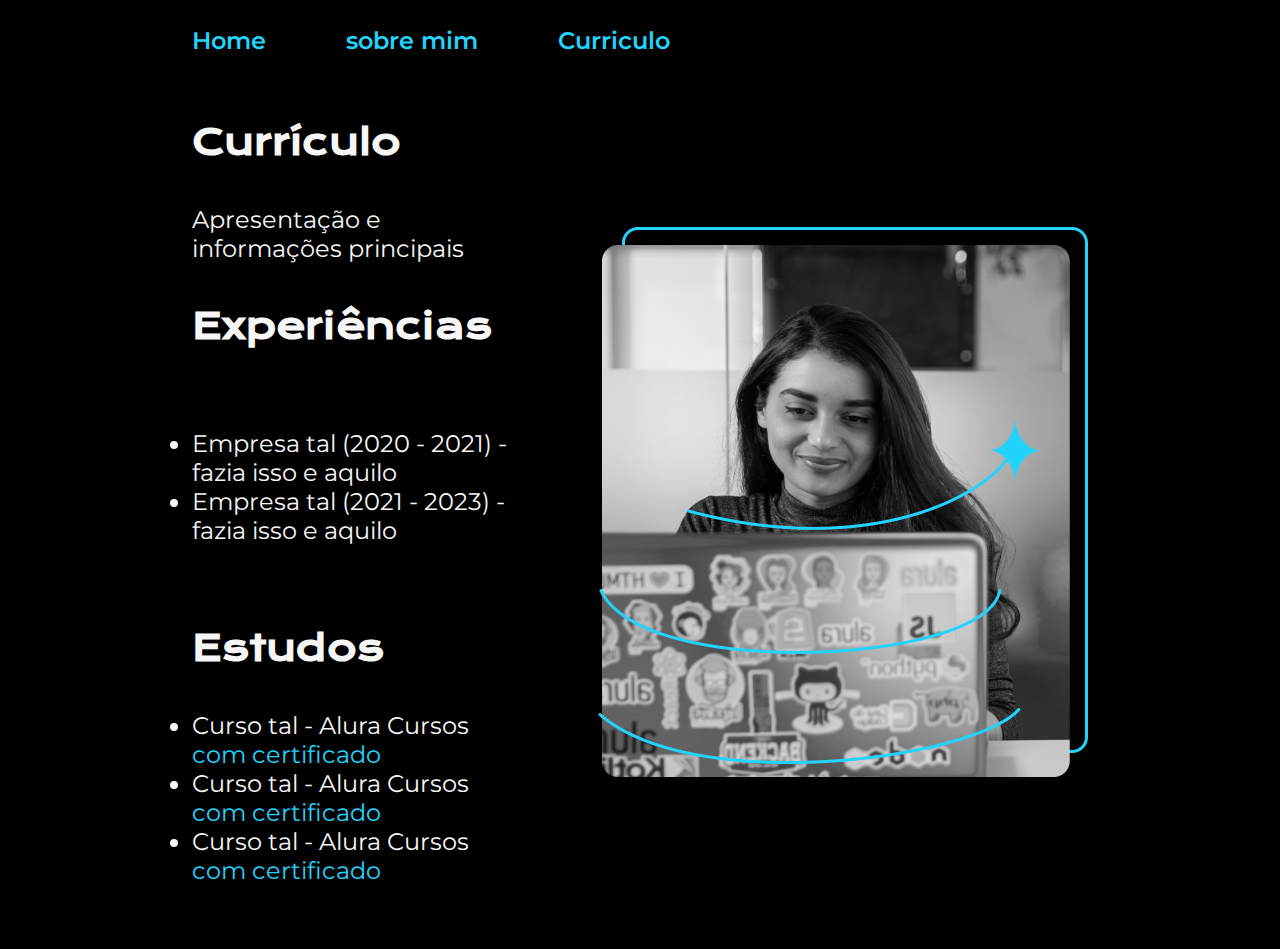
==== currriculo.html @ 921866d2 "fim do projeto" ====
<!DOCTYPE html>
<html lang="pt-br">
<head>
    <meta charset="UTF-8">
    <meta name="viewport" content="width=device-width, initial-scale=1.0">
    <title>portfolio</title>
    <link rel="stylesheet" href="styles/style.css">
    <link rel="shortcut icon" href="img/favicon.ico" type="image/x-icon">
</head>
<body>
    <header class="cabecalho">
        <nav class="cabecalho__menu">
            <a class="cabecalho__menu__link" href="index.html" target="_self" rel="next">Home</a>
            <a class="cabecalho__menu__link" href="about.html" target="_self" rel="next">sobre mim</a>
            <a class="cabecalho__menu__link" href="currriculo.html" target="_self" rel="next">Curriculo</a>
        </nav>
    </header>

    
    <main class="apresentacao">
        <section class="apresentacao__conteudo">
            <h1 class="apresentacao__conteudo__titulo">Currículo</h1>
            <p class="apresentacao__conteudo__texto">
                Apresentação e informações principais
            </p>
            <h2 class="apresentacao__conteudo__titulo">Experiências</h2>
            <p class="apresentacao__conteudo__texto">
            <ul class="apresentacao__conteudo__texto">
                <li> Empresa tal (2020 - 2021) - fazia isso e aquilo </li>
                <li> Empresa tal (2021 - 2023) - fazia isso e aquilo </li>
            </ul>
            </p>
            <h2 class="apresentacao__conteudo__titulo">Estudos</h2>
            <div class="apresentacao__conteudo__texto">
            <ul class="apresentacao__conteudo__texto">
                <li>Curso tal - Alura Cursos <a href="linkdocertificado">com certificado</a> </li>
                <li>Curso tal - Alura Cursos <a href="linkdocertificado">com certificado</a></li>
                <li>Curso tal - Alura Cursos <a href="linkdocertificado">com certificado</a></li>
            </ul>
            </div>    
        </section>
        <img src="img/Imagem.png" alt="Foto da Joana Santos programando">
    </main> 


    <footer>

    </footer>
</body>
</html>
---- styles/style.css ----
@import url('https://fonts.googleapis.com/css2?family=Krona+One&family=Montserrat:ital,wght@0,100..900;1,100..900&display=swap');

:root{
    --cor1:#22d4fd;
    --cor2: #000000;
    --cor3: #f6f6f6;
    --cor4: #272727;

    --font-primaria:"Krona One", sans-serif;
    --font-segundaria:"Montserrat", sans-serif;
}

*{
    margin: 0;
    padding: 0;
}

body{
    /* height: 100vh; */
    box-sizing: border-box ;
    background-color: var(--cor2);
    color: var(--cor3);
}

.cabecalho{
    padding: 2% 0% 0% 15%;
}

.cabecalho__menu{
    display: flex;
    gap: 80px;
}

.cabecalho__menu__link{
    font-family: "Montserrat", sans-serif;
    font-size: 1.5rem;
    font-weight: 600;
    color: var(--cor1);
    text-decoration: none;
}

.apresentacao{
    padding: 5% 15%;
    display: flex;
    align-items: center;
    justify-content: space-between;
    gap: 82px;
}

.apresentacao__conteudo{
    width: 50%;
    display: flex;
    flex-direction: column;
    gap: 40px;
}

.apresentacao__conteudo__titulo{
    font-size: 2.25rem;
    font-family: "Krona One", sans-serif;
}

.titulo-destaque{
    color: var(--cor1);
}

.apresentacao__conteudo__texto{
    font-size: 1.5rem;
    font-family: "Montserrat", sans-serif;
}

.apresentacao__conteudo__texto a{
    text-decoration: none;
    color: var(--cor1);
}

.apresentacao__links{
    display: flex;
    flex-direction: column;
    align-items: center;
    justify-content: space-between;
    gap: 10px;
}

.apresentacao__links__subtitulo{
    font-family: "Krona One", sans-serif;
    font-weight: 400;
    font-size: 1.5rem;
}

.apresentacao__links__link{
    font-family:"Montserrat", sans-serif;
    display: flex;
    justify-content: center;
    gap: 16px;
    border: 2px solid var(--cor1);
    width: 50%;
    text-align: center;
    border-radius: 8px;
    font-size: 1.5rem;
    font-weight: 600;
    padding: 21.5px 0;
    text-decoration: none;
    color: var(--cor3);
}

.apresentacao__links__link:hover{
    background-color: var(--cor4);
}

.apresentacao-imagem{
    height: 50%;
}

.rodape{
    color: var(--cor2);
    background-color: var(--cor1);
    padding: 24px;
    text-align: center;
    font-family: "Montserrat", sans-serif;
    font-size: 1.5rem;
    font-weight: 400;
    
}

@media (max-width: 1200px) {
    .cabecalho{
        padding: 10%;
    }

    .cabecalho__menu{
        justify-content: center;
    }

    .apresentacao{
        flex-direction: column-reverse;
        padding: 5%;
    }

    .apresentacao__conteudo{
        width: auto;
    }

    .rodape{
        width: auto;
    }
}
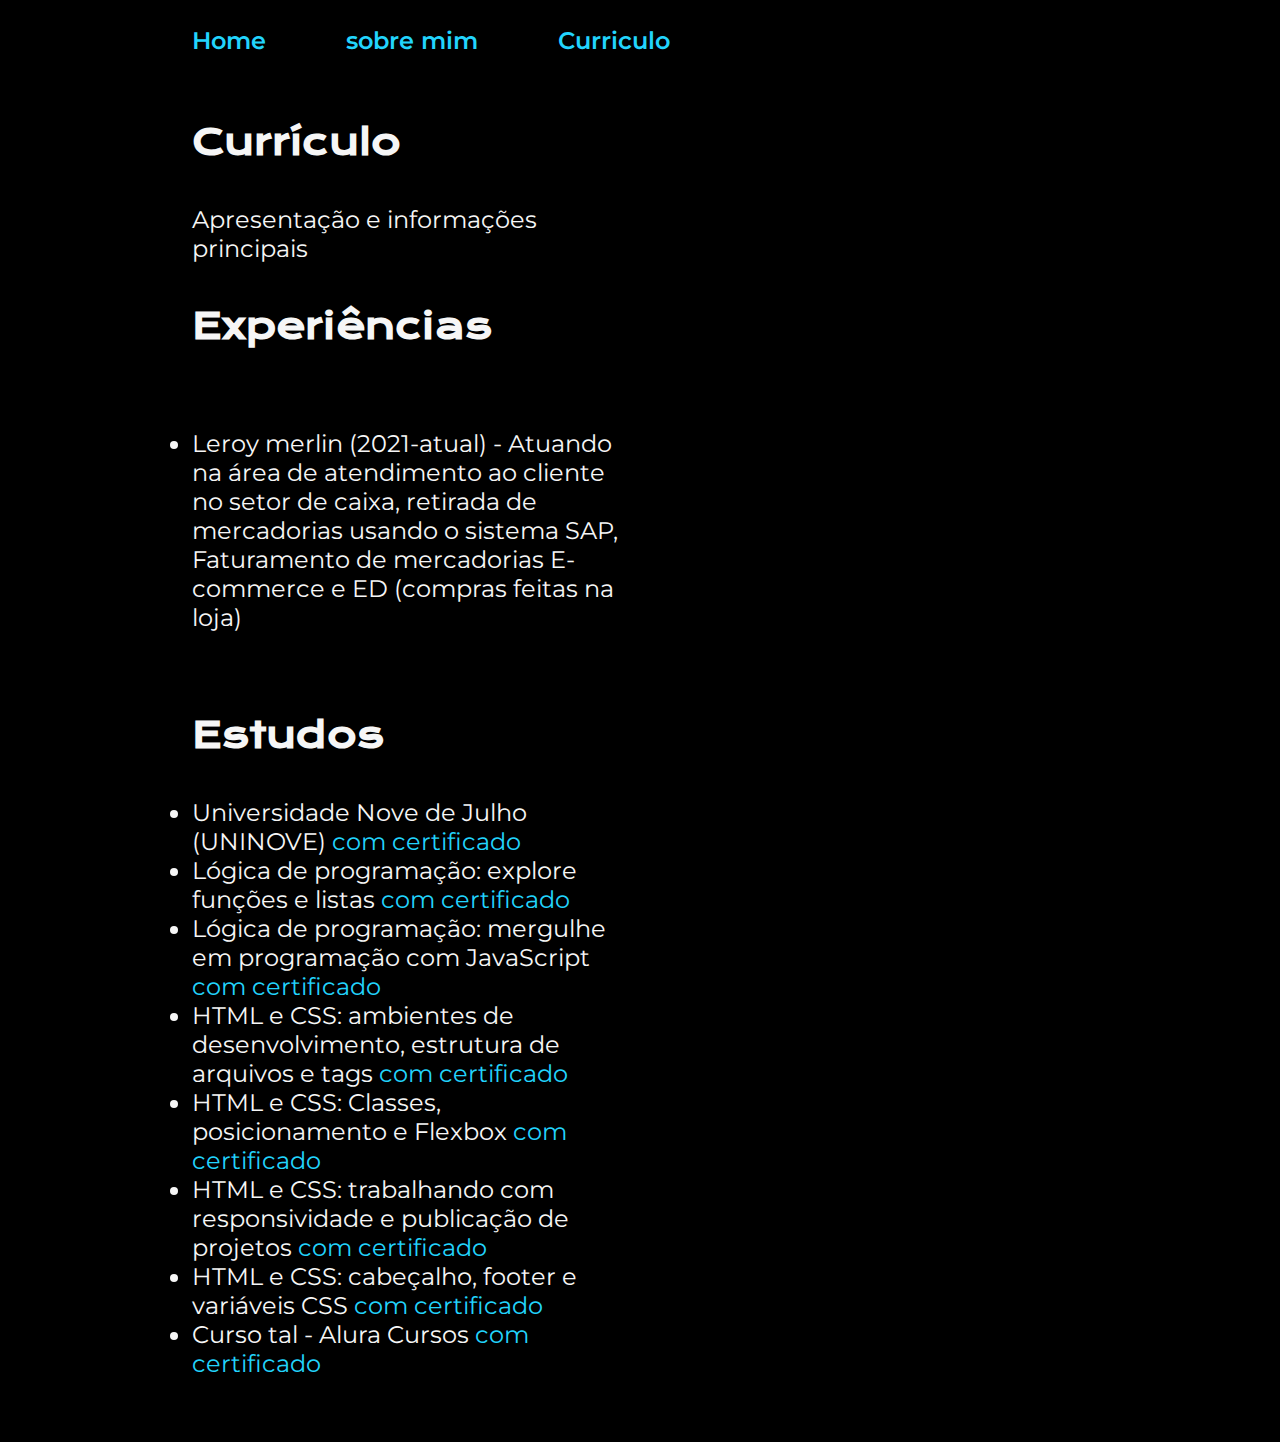
==== commit e18b9a84: "alteração curriculo" ====
--- a/currriculo.html
+++ b/currriculo.html
@@ -26,20 +26,34 @@
             <h2 class="apresentacao__conteudo__titulo">Experiências</h2>
             <p class="apresentacao__conteudo__texto">
             <ul class="apresentacao__conteudo__texto">
-                <li> Empresa tal (2020 - 2021) - fazia isso e aquilo </li>
-                <li> Empresa tal (2021 - 2023) - fazia isso e aquilo </li>
+                <li> Leroy merlin (2021-atual) - Atuando na área de atendimento ao cliente no setor de caixa, retirada de mercadorias usando o sistema SAP, Faturamento de mercadorias E-commerce e ED (compras feitas na loja)
+                </li>
+
             </ul>
             </p>
             <h2 class="apresentacao__conteudo__titulo">Estudos</h2>
             <div class="apresentacao__conteudo__texto">
             <ul class="apresentacao__conteudo__texto">
-                <li>Curso tal - Alura Cursos <a href="linkdocertificado">com certificado</a> </li>
-                <li>Curso tal - Alura Cursos <a href="linkdocertificado">com certificado</a></li>
-                <li>Curso tal - Alura Cursos <a href="linkdocertificado">com certificado</a></li>
+                <li>Universidade Nove de Julho (UNINOVE) <a href="https://autenticacao.uninove.br/316.316.e22ef6e0ba18" target="_blank" rel="next">com certificado</a> </li>
+
+                <li>Lógica de programação: explore funções e listas <a href="https://cursos.alura.com.br/user/vhbg5822/course/logica-programacao-funcoes-listas/certificate" target="_blank" rel="next">com certificado</a></li>
+
+                <li>Lógica de programação: mergulhe em programação com JavaScript <a href="https://cursos.alura.com.br/user/vhbg5822/course/logica-programacao-mergulhe-programacao-javascript/certificate" target="_blank" rel="next">com certificado</a></li>
+
+                <li>HTML e CSS: ambientes de desenvolvimento, estrutura de arquivos e tags <a href="https://cursos.alura.com.br/certificate/vhbg5822/html-css-ambiente-arquivos-tags" target="_blank" rel="next">com certificado</a></li>
+
+                <li>HTML e CSS: Classes, posicionamento e Flexbox <a href="https://cursos.alura.com.br/user/vhbg5822/course/html-css-classes-posicionamento-flexbox/certificate" target="_blank" rel="next">com certificado</a></li>
+
+                <li>HTML e CSS: trabalhando com responsividade e publicação de projetos <a href="https://cursos.alura.com.br/user/vhbg5822/course/html-css-responsividade-publicacao-projetos/certificate" target="_blank" rel="next">com certificado</a></li>
+
+
+                <li>HTML e CSS: cabeçalho, footer e variáveis CSS <a href="https://cursos.alura.com.br/user/vhbg5822/course/html-css-cabecalho-footer-variaveis-css/certificate" target="_blank" rel="next">com certificado</a></li>
+
+                <li>Curso tal - Alura Cursos <a href="linkdocertificado" target="_blank" rel="next">com certificado</a></li>
             </ul>
             </div>    
         </section>
-        <img src="img/Imagem.png" alt="Foto da Joana Santos programando">
+        <img src="" alt="">
     </main> 
 
 
